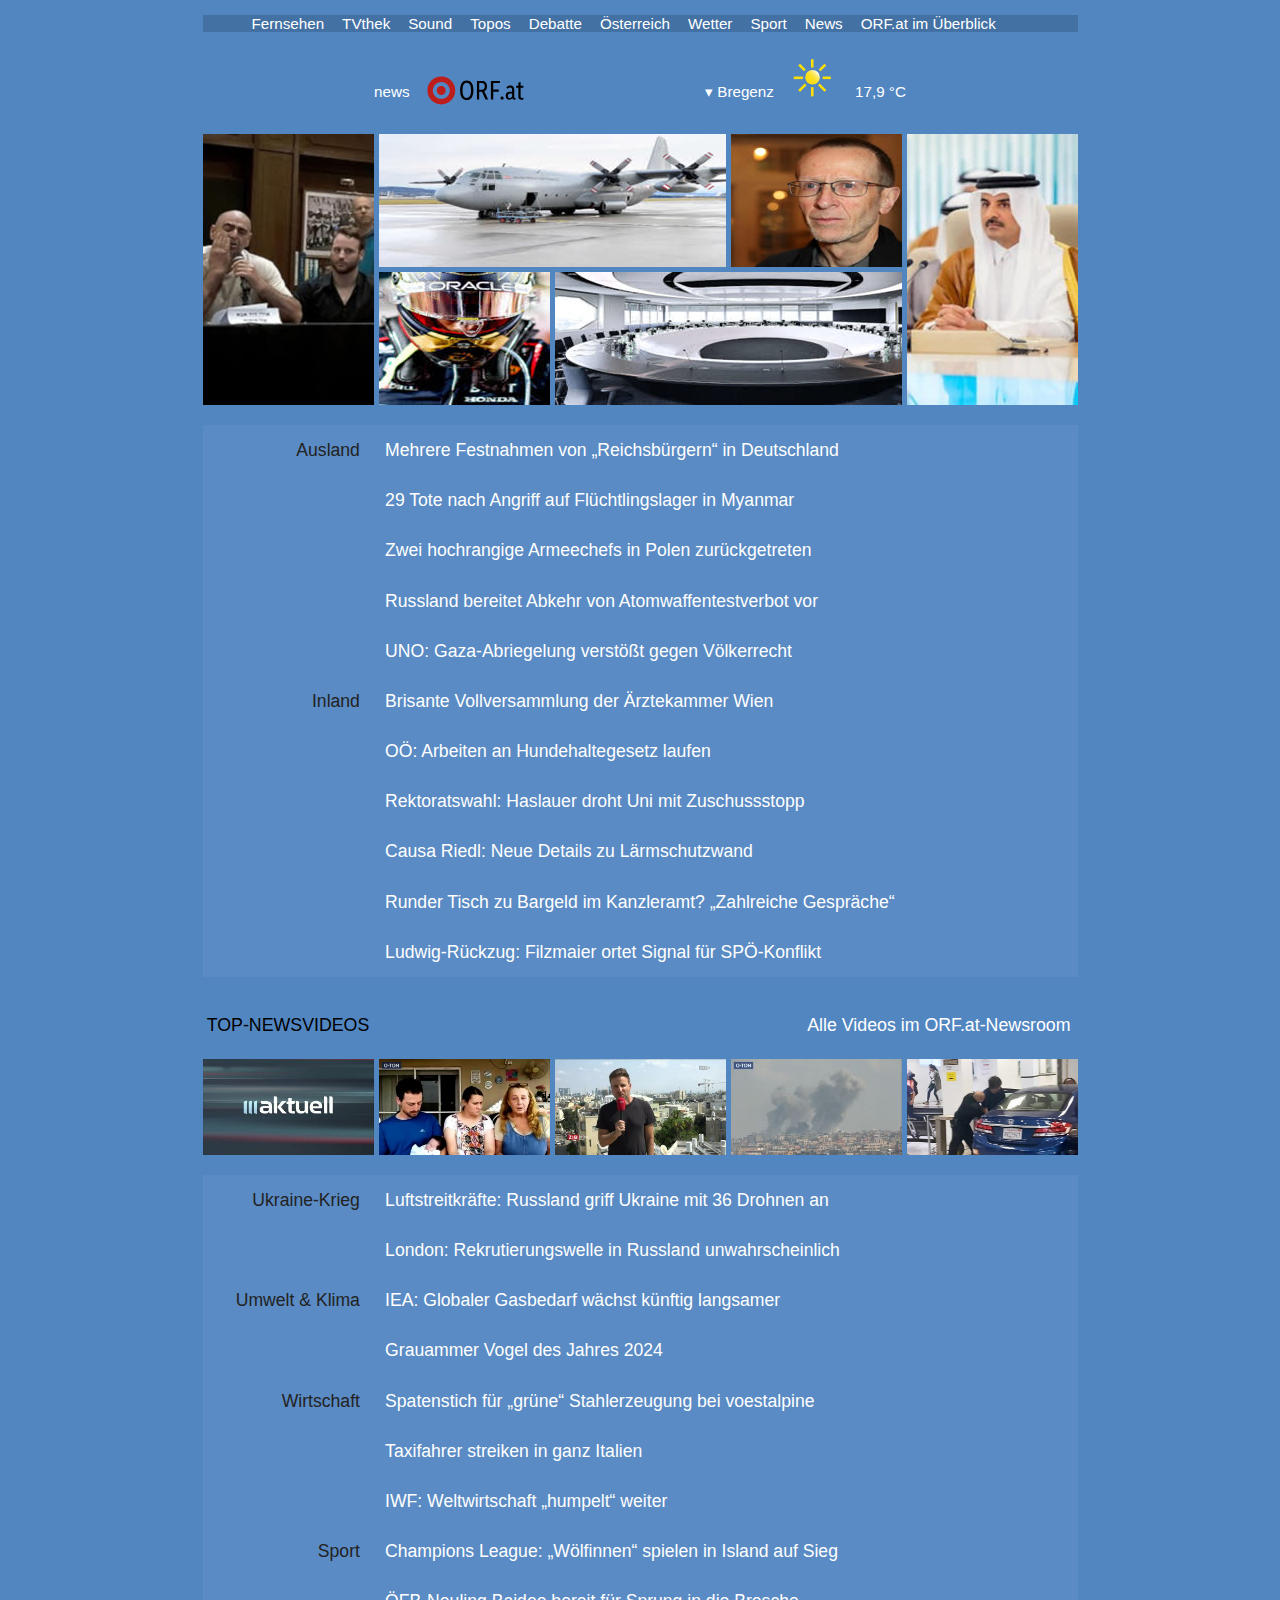
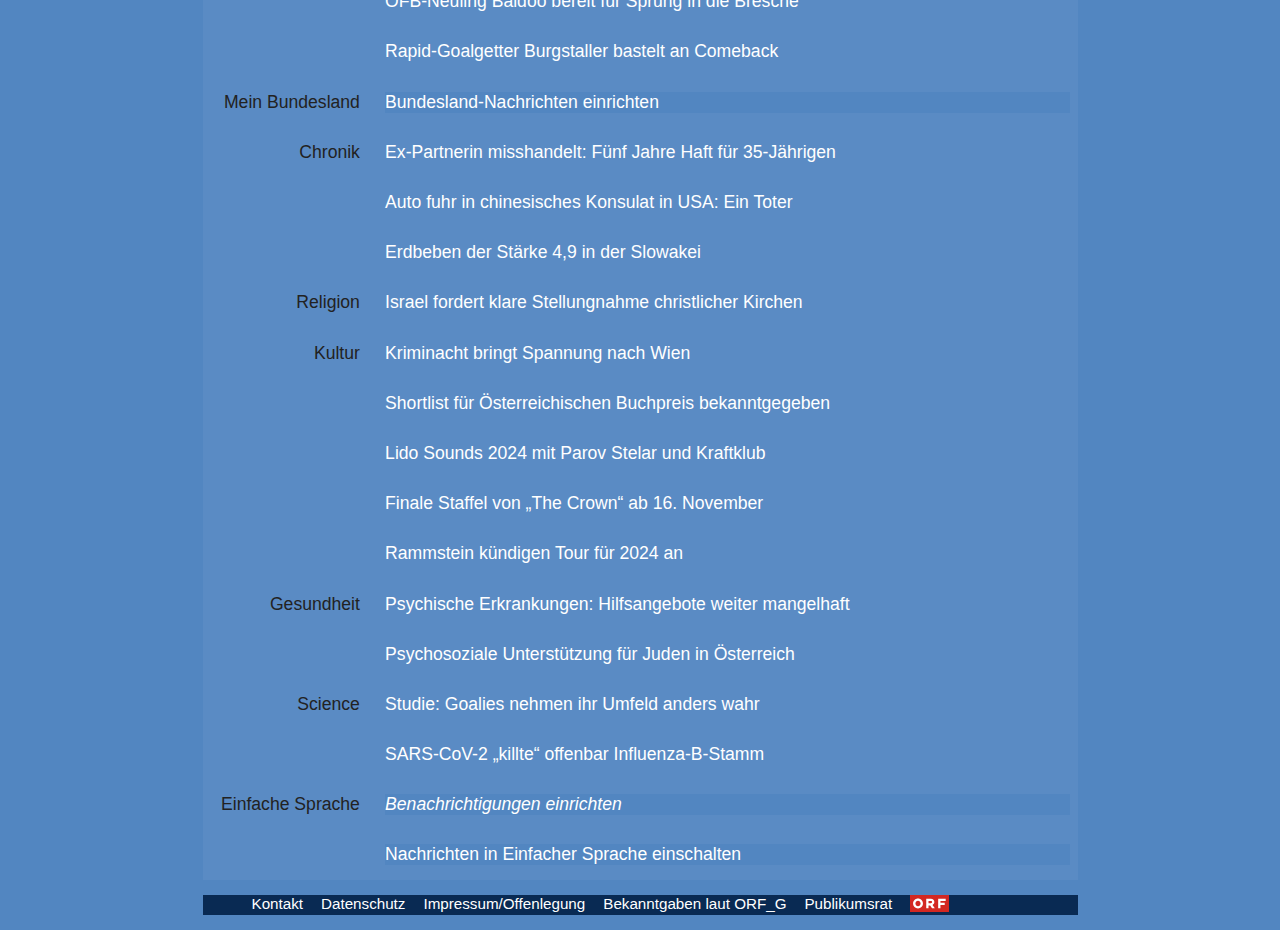
==== 2023-11__Auflösung PLF/index.html @ 11eb3272 "1. Ein-aus Klappen geht. 2. Footer ist da. 3. Paragraphen sind in verkehrter reinfolge (mit css gema" ====
<!DOCTYPE html>
<html lang="de">

<head>
    <meta charset="UTF-8">
    <meta name="viewport" content="width=device-width, initial-scale=1.0">
    <title>Document</title>
    <link rel="stylesheet" href="style.css">
    <script src="script.js" defer></script>
</head>

<body>
    <header>
        <nav>
            <ul>
                <li>Fernsehen</li>
                <li>TVthek</li>
                <li>Sound</li>
                <li>Topos</li>
                <li>Debatte</li>
                <li>Österreich</li>
                <li>Wetter</li>
                <li>Sport</li>
                <li>News</li>
                <li>ORF.at im Überblick</li>
            </ul>
        </nav>
        <span class="news-span">
            <span class="beside-svg">news</span>
            <span><img src="images/orf_at.svg" alt=""></span>
        </span>
        <span class="news-span">
            <span class="beside-svg">▾ Bregenz</span><span><img src="images/sonne.svg" alt=""></span>
            <span class="beside-svg">17,9 °C</span>
        </span>
    </header>
    <figure class="bildergrid">
        <img class="appell" src="images/appelle_hoch.jpg" alt="">
        <img class="flieger" src="images/flieger.jpg" alt="">
        <img class="gert" src="images/gert.jpg" alt="">
        <img class="scheich" src="images/scheich_hoch.jpg" alt="">
        <img class="verstappen" src="images/verstappen.jpg" alt="">
        <img class="tisch" src="images/tisch_quer.jpg" alt="">
    </figure>
    <section class="news-section"> <!-- Ausland -->
        <h2>Ausland</h2>
        <div class="news-articles">
            <article>
                <h2>UNO: Gaza-Abriegelung verstößt gegen Völkerrecht</h2>
                <p>Die Vereinten Nationen kritisieren Israels Beschluss, alle Lieferungen von
                    Nahrungsmitteln, Wasser, Strom und Benzin in den Gazastreifen einzustellen. Es
                    sei unter dem humanitären Völkerrecht verboten, Menschen das vorzuenthalten,
                    was sie zum Überleben brauchen, teilt der UNO-Hochkommissar für Menschenrechte,
                    Volker Türk, heute in Genf mit.</p>
                <p>„Belagerungen, die das Leben von Zivilisten gefährden, indem sie ihnen
                    überlebenswichtige Güter vorenthalten, ist nach dem humanitären Völkerrecht
                    verboten“, teilte Türk mit. „Bei einer Belagerung die Bewegungsfreiheit von
                    Menschen und Gütern einzuschränken kann nur durch militärische Notwendigkeit
                    gerechtfertigt werden, sonst kommt dies einer kollektiven Bestrafung gleich.“
                    Laut Türk wurden bei israelischen Luftangriffen Wohngebäude, Schulen und
                    Einrichtungen der UNO getroffen.</p>
                <p>Die Weltgesundheitsorganisation (WHO) forderte einen humanitären Korridor zur
                    Versorgung der Zivilbevölkerung im Gazastreifen. Es müsse möglich sein, die
                    Menschen mit dem Nötigsten zu versorgen, sagte ein WHO-Sprecher heute in Genf.</p>
                <p>Die WHO habe vor der jüngsten Eskalation Materiallager im Gazastreifen
                    unterhalten, aber alles sei inzwischen aufgebraucht. Die Krankenhäuser könnten
                    die hohe Zahl der Verwundeten ohne weitere Unterstützung nicht bewältigen.</p>
            </article>
            <article>
                <h2>Russland bereitet Abkehr von Atomwaffentestverbot vor</h2>
                <p>Russland werde nach Regierungsangaben nur dann wieder einen Atomtest
                    unternehmen, wenn die USA das auch täten: Das sagte der stellvertretende
                    Außenminister Sergej Rjabkow laut amtlicher russischer Nachrichtenagentur TASS
                    heute.</p>
                <p>Das Außenministerium in Moskau sei allerdings dabei, einen Gesetzesentwurf zu
                    verfassen, nach dem Russland die Ratifizierung des Vertrags zum Verbot von
                    Atomwaffentests widerrufen wird.</p>
                <p>Konkret geht es um die in Wien ansässige Organisation des Vertrags über ein
                    umfassendes Verbot von Nuklearversuchen (CTBTO). Seit gestern hat das russische
                    Parlament zehn Tage Zeit, um die Details zu klären. Präsident Wladimir Putin
                    hatte bereits öffentlich erklärt, dass Russland Atomtests wieder aufnehmen
                    könnte.</p>
                <p>Vertrag ratifiziert, aber nicht in Kraft</p>
                <p>Der Atomteststoppvertrag (CTBT) von 1996 verbietet alle Atomwaffentests für
                    militärische und zivile Zwecke weltweit. Zwar haben ihn mehr als 180 Länder
                    unterzeichnet und mehr als 160 ratifiziert, er ist aber noch nicht in Kraft
                    getreten. Es fehlen Unterschriften von acht Ländern, darunter China, die USA,
                    der Iran und Nordkorea.</p>
                <p>Die Organisation mit Sitz in Wien, die erst offiziell wird, wenn der CTBT in
                    Kraft tritt, hat trotzdem bereits ein weltweites Überwachungssystem aufgebaut,
                    mit dem Atomwaffenexplosionen registriert werden können. So wurden etwa
                    Bombentests Nordkoreas registriert. Russland unterschrieb 1996 und ratifizierte
                    im Jahr 2000.</p>
            </article>
            <article>
                <h2>Zwei hochrangige Armeechefs in Polen zurückgetreten</h2>
                <p>Zwei hochrangige Armeechefs in Polen zurückgetreten</p>
            </article>
            <article>
                <h2>29 Tote nach Angriff auf Flüchtlingslager in Myanmar</h2>
                <p>Hier ist super interessanter Text
                  </p>
                <p>Hier ist super interessanter Text.</p>
                <p>Hier ist super interessanter Text</p>
            </article>
            <article>
                <h2>Mehrere Festnahmen von „Reichsbürgern“ in Deutschland</h2>
                <p>Hier ist super interessanter Text</p>
                <p>Hier ist super interessanter Text</p>
                <p>Hier ist super interessanter Text.</p>
            </article>
        </div>
    </section>
    <section class="news-section"> <!-- Inland -->
        <h2>Inland</h2>
        <div class="news-articles">
            <article>
                <h2>Ludwig-Rückzug: Filzmaier ortet Signal für SPÖ-Konflikt</h2>
            </article>
            <article>
                <h2>Runder Tisch zu Bargeld im Kanzleramt? „Zahlreiche Gespräche“ </h2>
            </article>
            <article>
                <h2>Causa Riedl: Neue Details zu Lärmschutzwand</h2>
            </article>
            <article>
                <h2>Rektoratswahl: Haslauer droht Uni mit Zuschussstopp</h2>
            </article>
            <article>
                <h2>OÖ: Arbeiten an Hundehaltegesetz laufen</h2>
            </article>
            <article>
                <h2>Brisante Vollversammlung der Ärztekammer Wien</h2>
            </article>
        </div>
    </section>
    <figure class="top-newsvideos">
        <h3>TOP-NEWSVIDEOS</h3>
        <h3>Alle Videos im ORF.at-Newsroom</h3>
        <img src="images/aktuell.jpg" alt="">
        <img src="images/family.jpg" alt="">
        <img src="images/kupal.jpg" alt="">
        <img src="images/grenzzaun.jpg" alt="">
        <img src="images/konsulat.jpg" alt="">
    </figure>
    <section class="news-section">
        <h2>Ukraine-Krieg</h2>
        <div class="news-articles">
            <article>
                <h2>
                    London: Rekrutierungswelle in Russland unwahrscheinlich
                </h2>
            </article>
            <article>
                <h2>
                    Luftstreitkräfte: Russland griff Ukraine mit 36 Drohnen an
                </h2>
            </article>
        </div>
    </section>
    <section class="news-section">
        <h2>Umwelt & Klima</h2>
        <div class="news-articles">
            <article>
                <h2>
                    Grauammer Vogel des Jahres 2024
                </h2>
            </article>
            <article>
                <h2>
                    IEA: Globaler Gasbedarf wächst künftig langsamer
                </h2>
            </article>
        </div>
    </section>
    <section class="news-section">
        <h2>Wirtschaft</h2>
        <div class="news-articles">
            <article>
                <h2>
                    IWF: Weltwirtschaft „humpelt“ weiter
                </h2>
            </article>
            <article>
                <h2>
                    Taxifahrer streiken in ganz Italien
                </h2>
            </article>
            <article>
                <h2>
                    Spatenstich für „grüne“ Stahlerzeugung bei voestalpine
                </h2>
            </article>
        </div>
    </section>
    <section class="news-section">
        <h2>Sport</h2>
        <div class="news-articles">
            <article>
                <h2>
                    Rapid-Goalgetter Burgstaller bastelt an Comeback <br>
                </h2>
            </article>
            <article>
                <h2>
                    ÖFB-Neuling Baidoo bereit für Sprung in die Bresche <br>
                </h2>
            </article>
            <article>
                <h2>
                    Champions League: „Wölfinnen“ spielen in Island auf Sieg
                </h2>
            </article>
        </div>
    </section>
    <section class="news-section">
        <h2>Mein Bundesland</h2>
        <div class="news-articles">
            <article>
                <h2 class="einrichten">
                    Bundesland-Nachrichten einrichten
                </h2>
            </article>
        </div>
    </section>
    <section class="news-section">
        <h2>Chronik</h2>
        <div class="news-articles">
            <article>
                <h2>
                    Erdbeben der Stärke 4,9 in der Slowakei
                </h2>
            </article>
            <article>
                <h2>
                    Auto fuhr in chinesisches Konsulat in USA: Ein Toter
                </h2>
            </article>
            <article>
                <h2>
                    Ex-Partnerin misshandelt: Fünf Jahre Haft für 35-Jährigen
                </h2>
            </article>
        </div>
    </section>
    <section class="news-section">
        <h2>Religion</h2>
        <div class="news-articles">
            <article>
                <h2>
                    Israel fordert klare Stellungnahme christlicher Kirchen
                </h2>
            </article>
        </div>
    </section>
    <section class="news-section">
        <h2>Kultur</h2>
        <div class="news-articles">
            <article>
                <h2>
                    Rammstein kündigen Tour für 2024 an
                </h2>
            </article>
            <article>
                <h2>
                    Finale Staffel von „The Crown“ ab 16. November
                </h2>
            </article>
            <article>
                <h2>
                    Lido Sounds 2024 mit Parov Stelar und Kraftklub
                </h2>
            </article>
            <article>
                <h2>
                    Shortlist für Österreichischen Buchpreis bekanntgegeben
                </h2>
            </article>
            <article>
                <h2>
                    Kriminacht bringt Spannung nach Wien
                </h2>
            </article>
        </div>
    </section>
    <section class="news-section">
        <h2>Gesundheit</h2>
        <div class="news-articles">
            <article>
                <h2>
                    Psychosoziale Unterstützung für Juden in Österreich
                </h2>
            </article>
            <article>
                <h2>
                    Psychische Erkrankungen: Hilfsangebote weiter mangelhaft
                </h2>
            </article>
        </div>
    </section>
    <section class="news-section">
        <h2>Science</h2>
        <div class="news-articles">
            <article>
                <h2>
                    SARS-CoV-2 „killte“ offenbar Influenza-B-Stamm
                </h2>
            </article>
            <article>
                <h2>
                    Studie: Goalies nehmen ihr Umfeld anders wahr
                </h2>
            </article>
        </div>
    </section>
    <section class="news-section">
        <h2>
            Einfache Sprache
        </h2>
        <div class="news-articles">
            <article>
                <h2 class="einrichten">
                    Nachrichten in Einfacher Sprache einschalten
                </h2>
            </article>
            <article>
                <h2 class="einrichten italic">
                    Benachrichtigungen einrichten
                </h2>
            </article>
        </div>
    </section>


    <footer>
        <LJ>
            <ul>
                <li>Kontakt</li>
                <li>Datenschutz</li>
                <li>Impressum/Offenlegung</li>
                <li>Bekanntgaben laut ORF_G</li>
                <li>Publikumsrat</li>
                <li><img src="images/orf.svg" alt="Habe ich gemacht :c"></li>
            </ul>
        </LJ>
    </footer>
</body>

</html>

<!--
Verschleppte Israelis: Verzweifelte Appelle von Angehörigen
Nehammer: Rückholaktion aus Israel geplant
Staatspreis für Komponisten Gerd Kühr
Katars Rolle im neuen Nahost-Krieg
Verstappens rasanter Weg in den F1-Eliteclub
ORF-Aufsichtsgremien:
Bestellmodus teils verfassungswidrig
-->
<!--
ORF III Aktuell
Zeugenbericht: „Sie schossen auf die Tür“
ORF-Korrespondent Cupal berichtet aus Israel
Israel: Grenzzaun wieder unter Kontr…
USA: Auto fuhr in Konsulat – ein Toter
-->
---- 2023-11__Auflösung PLF/style.css ----
body {
    background-color: #5286c1;
    width: 875px;
    font-family: Arial, Roboto, sans-serif;
    font-size: 0.95rem;
    color: #fff;
    margin: auto;
}
h2 {
    font-size: 1.1rem;
    font-weight: normal;
}
article h2:hover {
    text-decoration: underline;
    cursor: pointer;
}
.news-section article p {
    visibility: hidden;
    /* transition: visibility 1s, position 1s; */
    position: absolute;
}
.news-section article {
    padding: 0 0.5em;
}
.news-section {
    display: grid;
    grid-template-columns: 20% auto;
    background-color: #5a8bc4;
}
.italic {
    font-style: italic;
}
.news-section > h2 {
    color: #222222;
    text-align: right;
    padding-right: 1em;
}
.news-section h2.einrichten {
    background-color: #5286c1;
}
header {
    text-align: center;
}
.header2 {
    margin-bottom: 2em;
    text-align: unset;
}
.news-span {
    margin: 0px 85px;
}
.beside-svg {
    position: relative;
    bottom: 0.9em;
    padding: 0px 7px;
}
nav ul li {
    display: inline;
    padding: 0px 9px;
}
nav ul {
    background-color: #4371a3;
    display: flex;
}
.darkback {
    background-color: #4371a3;
}
footer {
    background-color: #12375c;
}
.rubrik {
    color: #222222;
}
.top-newsvideos {
    display: grid;
    grid-template-columns: repeat(5, 171px);
    margin: 20px 0;
    gap: 5px;
}
.top-newsvideos img {
    max-width: 100%;
}
.top-newsvideos > h3 {
    font-weight: unset;
}
.top-newsvideos > h3:nth-of-type(1) {
    grid-column: 1/2;
    color: black;
    text-align: center;
}
.top-newsvideos > h3:nth-of-type(2) {
    grid-column: 2/6;
    text-align: right;
    padding-right: 7px;
}
.bildergrid {
    display: grid;
    grid-template-columns: repeat(5, 1fr);
    grid-template-rows: repeat(2, 1fr);
    grid-template-areas:
        "ape fli fli gert sch"
        "ape ver tis tis sch";
    gap: 5px;
    margin: 20px 0;
}
.appell {
    grid-area: ape;
}
.flieger {
    grid-area: fli;
}
.gert {
    grid-area: gert;
}
.scheich {
    grid-area: sch;
}
.verstappen {
    grid-area: ver;
}
.tisch {
    grid-area: tis;
}
footer {
text-align: center;
background-color: #222222;
margin: auto;
}

.news-articles     {
    display: flex;
    flex-direction: column-reverse;
}

LJ ul li {
    display: inline;
    padding: 0px 9px;
}
LJ ul {
    background-color: rgb(9, 42, 83);
    display: flex;
}
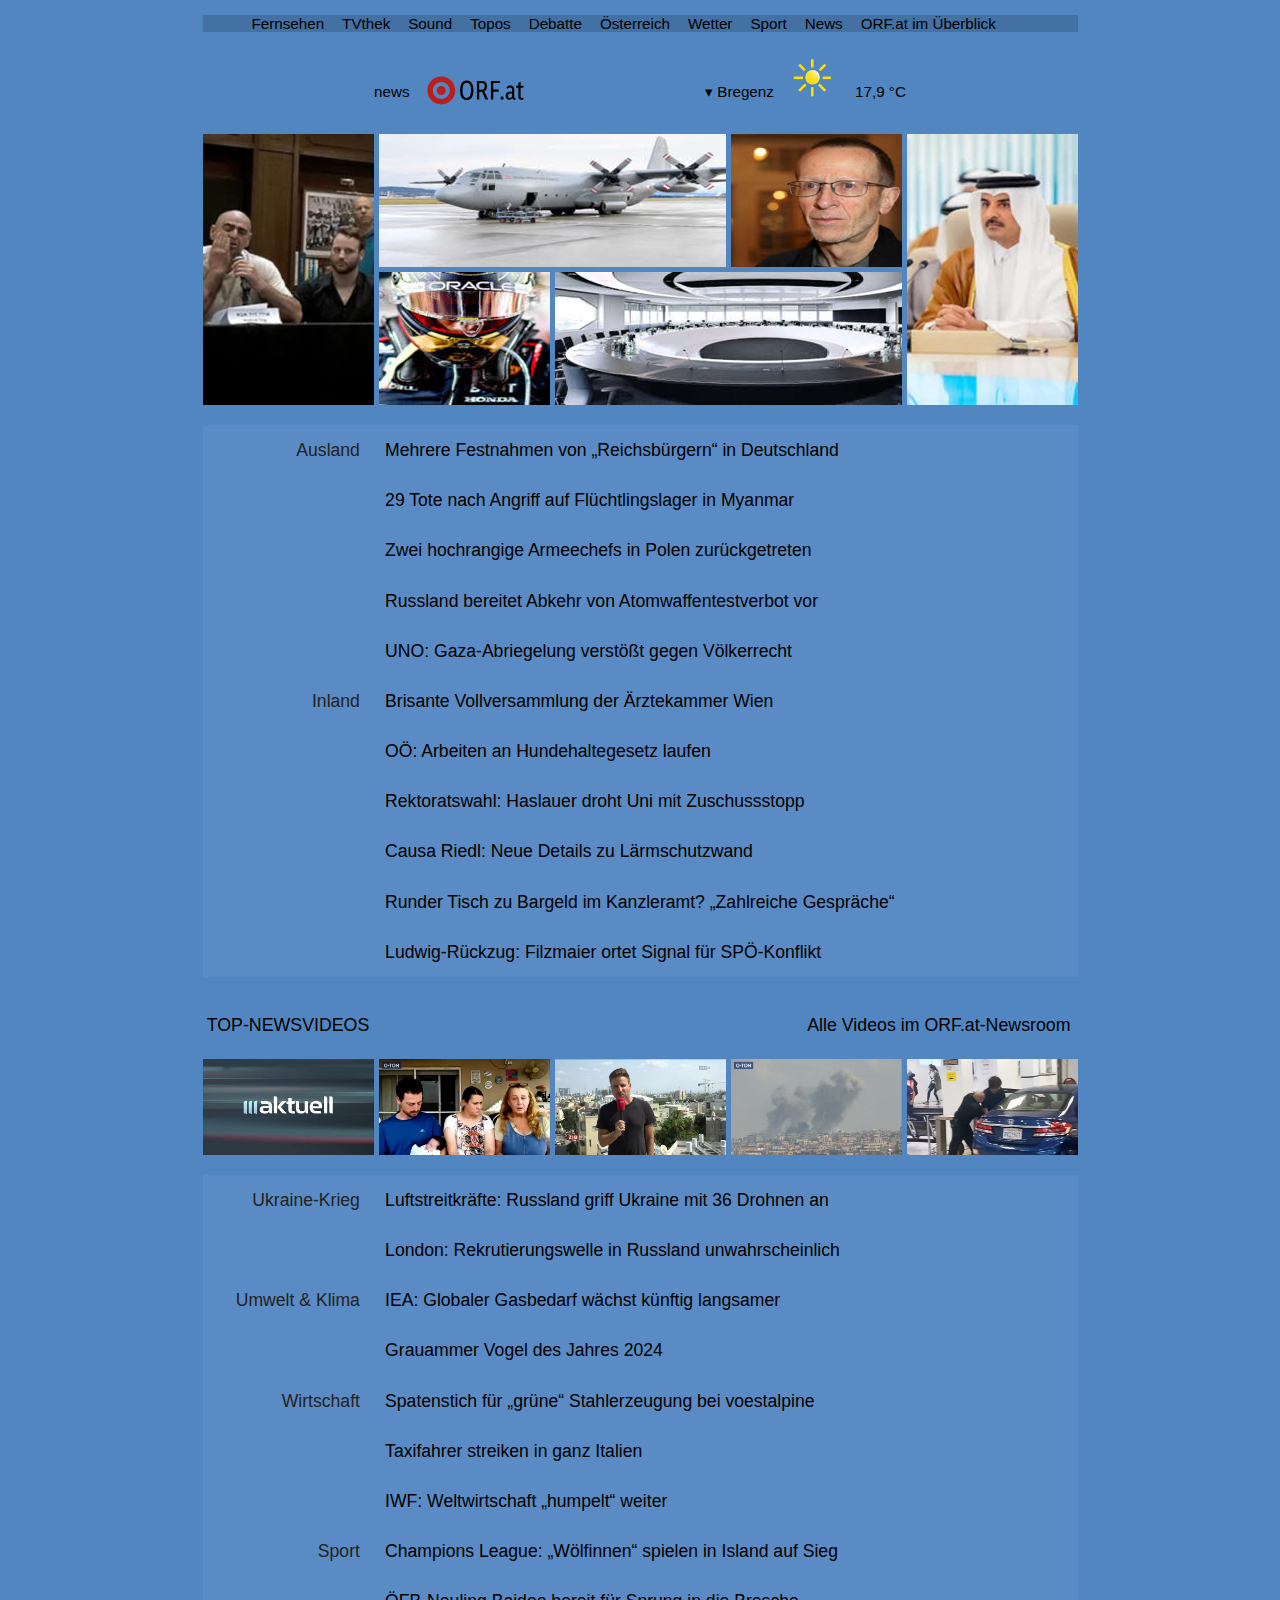
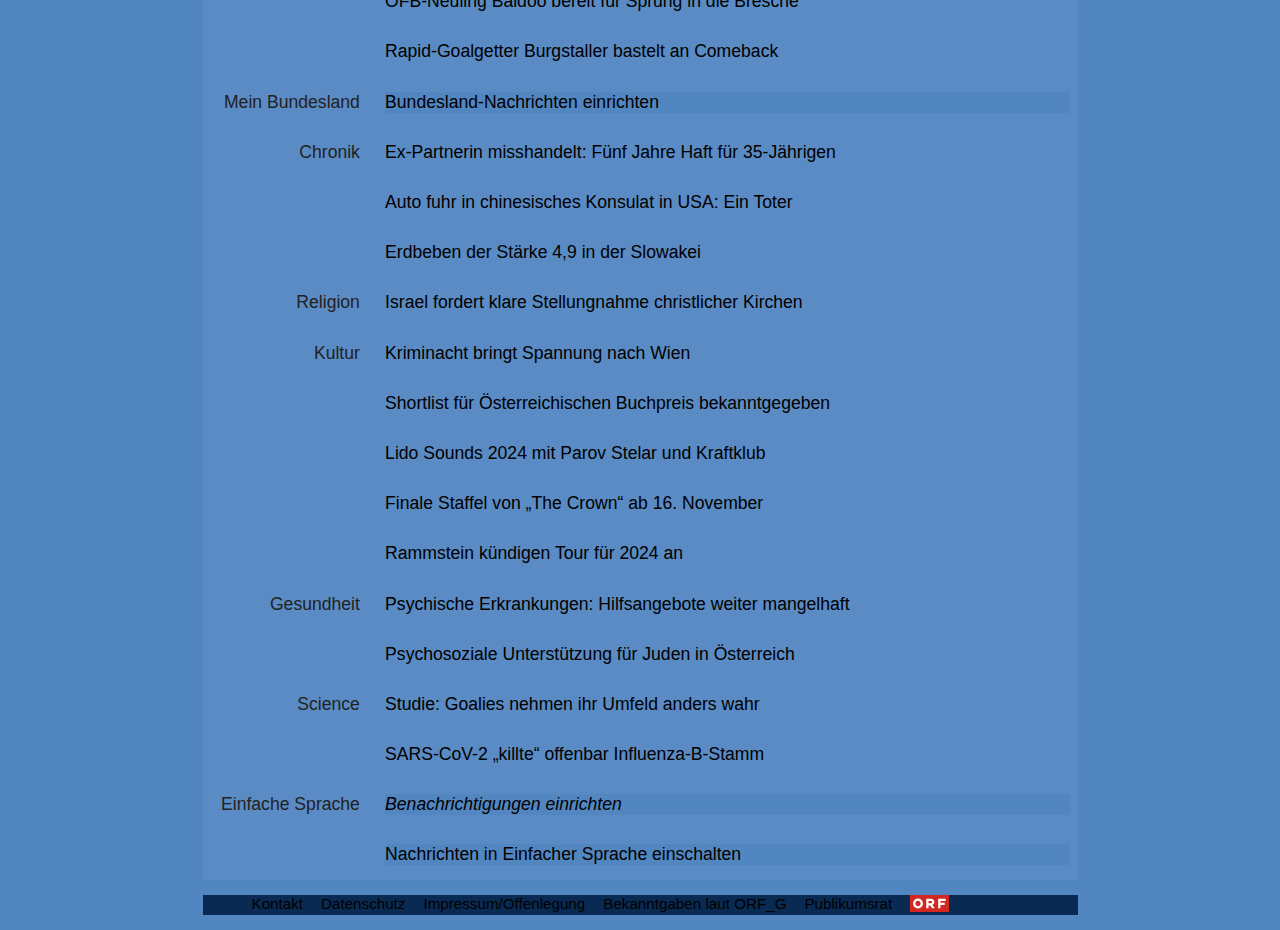
==== commit f1a5e1c6: "passt" ====
--- a/2023-11__Auflösung PLF/index.html
+++ b/2023-11__Auflösung PLF/index.html
@@ -1,351 +1,322 @@
 <!DOCTYPE html>
 <html lang="de">
+  <head>
+    <meta charset="UTF-8" />
+    <meta name="viewport" content="width=device-width, initial-scale=1.0" />
+    <title>Document</title>
+    <link rel="stylesheet" href="style.css" />
+    <script src="script.js" defer></script>
+  </head>
 
-<head>
-    <meta charset="UTF-8">
-    <meta name="viewport" content="width=device-width, initial-scale=1.0">
-    <title>Document</title>
-    <link rel="stylesheet" href="style.css">
-    <script src="script.js" defer></script>
-</head>
-
-<body>
+  <body>
     <header>
-        <nav>
-            <ul>
-                <li>Fernsehen</li>
-                <li>TVthek</li>
-                <li>Sound</li>
-                <li>Topos</li>
-                <li>Debatte</li>
-                <li>Österreich</li>
-                <li>Wetter</li>
-                <li>Sport</li>
-                <li>News</li>
-                <li>ORF.at im Überblick</li>
-            </ul>
-        </nav>
-        <span class="news-span">
-            <span class="beside-svg">news</span>
-            <span><img src="images/orf_at.svg" alt=""></span>
-        </span>
-        <span class="news-span">
-            <span class="beside-svg">▾ Bregenz</span><span><img src="images/sonne.svg" alt=""></span>
-            <span class="beside-svg">17,9 °C</span>
-        </span>
+      <nav>
+        <ul>
+          <li>Fernsehen</li>
+          <li>TVthek</li>
+          <li>Sound</li>
+          <li>Topos</li>
+          <li>Debatte</li>
+          <li>Österreich</li>
+          <li>Wetter</li>
+          <li>Sport</li>
+          <li>News</li>
+          <li>ORF.at im Überblick</li>
+        </ul>
+      </nav>
+      <span class="news-span">
+        <span class="beside-svg">news</span>
+        <span><img src="images/orf_at.svg" alt="" /></span>
+      </span>
+      <span class="news-span">
+        <span class="beside-svg">▾ Bregenz</span
+        ><span><img src="images/sonne.svg" alt="" /></span>
+        <span class="beside-svg">17,9 °C</span>
+      </span>
     </header>
     <figure class="bildergrid">
-        <img class="appell" src="images/appelle_hoch.jpg" alt="">
-        <img class="flieger" src="images/flieger.jpg" alt="">
-        <img class="gert" src="images/gert.jpg" alt="">
-        <img class="scheich" src="images/scheich_hoch.jpg" alt="">
-        <img class="verstappen" src="images/verstappen.jpg" alt="">
-        <img class="tisch" src="images/tisch_quer.jpg" alt="">
+      <img class="appell" src="images/appelle_hoch.jpg" alt="" />
+      <img class="flieger" src="images/flieger.jpg" alt="" />
+      <img class="gert" src="images/gert.jpg" alt="" />
+      <img class="scheich" src="images/scheich_hoch.jpg" alt="" />
+      <img class="verstappen" src="images/verstappen.jpg" alt="" />
+      <img class="tisch" src="images/tisch_quer.jpg" alt="" />
     </figure>
-    <section class="news-section"> <!-- Ausland -->
-        <h2>Ausland</h2>
-        <div class="news-articles">
-            <article>
-                <h2>UNO: Gaza-Abriegelung verstößt gegen Völkerrecht</h2>
-                <p>Die Vereinten Nationen kritisieren Israels Beschluss, alle Lieferungen von
-                    Nahrungsmitteln, Wasser, Strom und Benzin in den Gazastreifen einzustellen. Es
-                    sei unter dem humanitären Völkerrecht verboten, Menschen das vorzuenthalten,
-                    was sie zum Überleben brauchen, teilt der UNO-Hochkommissar für Menschenrechte,
-                    Volker Türk, heute in Genf mit.</p>
-                <p>„Belagerungen, die das Leben von Zivilisten gefährden, indem sie ihnen
-                    überlebenswichtige Güter vorenthalten, ist nach dem humanitären Völkerrecht
-                    verboten“, teilte Türk mit. „Bei einer Belagerung die Bewegungsfreiheit von
-                    Menschen und Gütern einzuschränken kann nur durch militärische Notwendigkeit
-                    gerechtfertigt werden, sonst kommt dies einer kollektiven Bestrafung gleich.“
-                    Laut Türk wurden bei israelischen Luftangriffen Wohngebäude, Schulen und
-                    Einrichtungen der UNO getroffen.</p>
-                <p>Die Weltgesundheitsorganisation (WHO) forderte einen humanitären Korridor zur
-                    Versorgung der Zivilbevölkerung im Gazastreifen. Es müsse möglich sein, die
-                    Menschen mit dem Nötigsten zu versorgen, sagte ein WHO-Sprecher heute in Genf.</p>
-                <p>Die WHO habe vor der jüngsten Eskalation Materiallager im Gazastreifen
-                    unterhalten, aber alles sei inzwischen aufgebraucht. Die Krankenhäuser könnten
-                    die hohe Zahl der Verwundeten ohne weitere Unterstützung nicht bewältigen.</p>
-            </article>
-            <article>
-                <h2>Russland bereitet Abkehr von Atomwaffentestverbot vor</h2>
-                <p>Russland werde nach Regierungsangaben nur dann wieder einen Atomtest
-                    unternehmen, wenn die USA das auch täten: Das sagte der stellvertretende
-                    Außenminister Sergej Rjabkow laut amtlicher russischer Nachrichtenagentur TASS
-                    heute.</p>
-                <p>Das Außenministerium in Moskau sei allerdings dabei, einen Gesetzesentwurf zu
-                    verfassen, nach dem Russland die Ratifizierung des Vertrags zum Verbot von
-                    Atomwaffentests widerrufen wird.</p>
-                <p>Konkret geht es um die in Wien ansässige Organisation des Vertrags über ein
-                    umfassendes Verbot von Nuklearversuchen (CTBTO). Seit gestern hat das russische
-                    Parlament zehn Tage Zeit, um die Details zu klären. Präsident Wladimir Putin
-                    hatte bereits öffentlich erklärt, dass Russland Atomtests wieder aufnehmen
-                    könnte.</p>
-                <p>Vertrag ratifiziert, aber nicht in Kraft</p>
-                <p>Der Atomteststoppvertrag (CTBT) von 1996 verbietet alle Atomwaffentests für
-                    militärische und zivile Zwecke weltweit. Zwar haben ihn mehr als 180 Länder
-                    unterzeichnet und mehr als 160 ratifiziert, er ist aber noch nicht in Kraft
-                    getreten. Es fehlen Unterschriften von acht Ländern, darunter China, die USA,
-                    der Iran und Nordkorea.</p>
-                <p>Die Organisation mit Sitz in Wien, die erst offiziell wird, wenn der CTBT in
-                    Kraft tritt, hat trotzdem bereits ein weltweites Überwachungssystem aufgebaut,
-                    mit dem Atomwaffenexplosionen registriert werden können. So wurden etwa
-                    Bombentests Nordkoreas registriert. Russland unterschrieb 1996 und ratifizierte
-                    im Jahr 2000.</p>
-            </article>
-            <article>
-                <h2>Zwei hochrangige Armeechefs in Polen zurückgetreten</h2>
-                <p>Zwei hochrangige Armeechefs in Polen zurückgetreten</p>
-            </article>
-            <article>
-                <h2>29 Tote nach Angriff auf Flüchtlingslager in Myanmar</h2>
-                <p>Hier ist super interessanter Text
-                  </p>
-                <p>Hier ist super interessanter Text.</p>
-                <p>Hier ist super interessanter Text</p>
-            </article>
-            <article>
-                <h2>Mehrere Festnahmen von „Reichsbürgern“ in Deutschland</h2>
-                <p>Hier ist super interessanter Text</p>
-                <p>Hier ist super interessanter Text</p>
-                <p>Hier ist super interessanter Text.</p>
-            </article>
-        </div>
-    </section>
-    <section class="news-section"> <!-- Inland -->
-        <h2>Inland</h2>
-        <div class="news-articles">
-            <article>
-                <h2>Ludwig-Rückzug: Filzmaier ortet Signal für SPÖ-Konflikt</h2>
-            </article>
-            <article>
-                <h2>Runder Tisch zu Bargeld im Kanzleramt? „Zahlreiche Gespräche“ </h2>
-            </article>
-            <article>
-                <h2>Causa Riedl: Neue Details zu Lärmschutzwand</h2>
-            </article>
-            <article>
-                <h2>Rektoratswahl: Haslauer droht Uni mit Zuschussstopp</h2>
-            </article>
-            <article>
-                <h2>OÖ: Arbeiten an Hundehaltegesetz laufen</h2>
-            </article>
-            <article>
-                <h2>Brisante Vollversammlung der Ärztekammer Wien</h2>
-            </article>
-        </div>
+    <section class="news-section">
+      <!-- Ausland -->
+      <h2>Ausland</h2>
+      <div class="news-articles">
+        <article>
+          <h2>UNO: Gaza-Abriegelung verstößt gegen Völkerrecht</h2>
+          <p>
+            Die Vereinten Nationen kritisieren Israels Beschluss, alle
+            Lieferungen von Nahrungsmitteln, Wasser, Strom und Benzin in den
+            Gazastreifen einzustellen. Es sei unter dem humanitären Völkerrecht
+            verboten, Menschen das vorzuenthalten, was sie zum Überleben
+            brauchen, teilt der UNO-Hochkommissar für Menschenrechte, Volker
+            Türk, heute in Genf mit.
+          </p>
+          <p>
+            „Belagerungen, die das Leben von Zivilisten gefährden, indem sie
+            ihnen überlebenswichtige Güter vorenthalten, ist nach dem
+            humanitären Völkerrecht verboten“, teilte Türk mit. „Bei einer
+            Belagerung die Bewegungsfreiheit von Menschen und Gütern
+            einzuschränken kann nur durch militärische Notwendigkeit
+            gerechtfertigt werden, sonst kommt dies einer kollektiven Bestrafung
+            gleich.“ Laut Türk wurden bei israelischen Luftangriffen
+            Wohngebäude, Schulen und Einrichtungen der UNO getroffen.
+          </p>
+          <p>
+            Die Weltgesundheitsorganisation (WHO) forderte einen humanitären
+            Korridor zur Versorgung der Zivilbevölkerung im Gazastreifen. Es
+            müsse möglich sein, die Menschen mit dem Nötigsten zu versorgen,
+            sagte ein WHO-Sprecher heute in Genf.
+          </p>
+          <p>
+            Die WHO habe vor der jüngsten Eskalation Materiallager im
+            Gazastreifen unterhalten, aber alles sei inzwischen aufgebraucht.
+            Die Krankenhäuser könnten die hohe Zahl der Verwundeten ohne weitere
+            Unterstützung nicht bewältigen.
+          </p>
+        </article>
+        <article>
+          <h2>Russland bereitet Abkehr von Atomwaffentestverbot vor</h2>
+          <p>
+            Russland werde nach Regierungsangaben nur dann wieder einen Atomtest
+            unternehmen, wenn die USA das auch täten: Das sagte der
+            stellvertretende Außenminister Sergej Rjabkow laut amtlicher
+            russischer Nachrichtenagentur TASS heute.
+          </p>
+          <p>
+            Das Außenministerium in Moskau sei allerdings dabei, einen
+            Gesetzesentwurf zu verfassen, nach dem Russland die Ratifizierung
+            des Vertrags zum Verbot von Atomwaffentests widerrufen wird.
+          </p>
+          <p>
+            Konkret geht es um die in Wien ansässige Organisation des Vertrags
+            über ein umfassendes Verbot von Nuklearversuchen (CTBTO). Seit
+            gestern hat das russische Parlament zehn Tage Zeit, um die Details
+            zu klären. Präsident Wladimir Putin hatte bereits öffentlich
+            erklärt, dass Russland Atomtests wieder aufnehmen könnte.
+          </p>
+          <p>Vertrag ratifiziert, aber nicht in Kraft</p>
+          <p>
+            Der Atomteststoppvertrag (CTBT) von 1996 verbietet alle
+            Atomwaffentests für militärische und zivile Zwecke weltweit. Zwar
+            haben ihn mehr als 180 Länder unterzeichnet und mehr als 160
+            ratifiziert, er ist aber noch nicht in Kraft getreten. Es fehlen
+            Unterschriften von acht Ländern, darunter China, die USA, der Iran
+            und Nordkorea.
+          </p>
+          <p>
+            Die Organisation mit Sitz in Wien, die erst offiziell wird, wenn der
+            CTBT in Kraft tritt, hat trotzdem bereits ein weltweites
+            Überwachungssystem aufgebaut, mit dem Atomwaffenexplosionen
+            registriert werden können. So wurden etwa Bombentests Nordkoreas
+            registriert. Russland unterschrieb 1996 und ratifizierte im Jahr
+            2000.
+          </p>
+        </article>
+        <article>
+          <h2>Zwei hochrangige Armeechefs in Polen zurückgetreten</h2>
+          <p>Zwei hochrangige Armeechefs in Polen zurückgetreten</p>
+        </article>
+        <article>
+          <h2>29 Tote nach Angriff auf Flüchtlingslager in Myanmar</h2>
+          <p>Hier ist super interessanter Text</p>
+          <p>Hier ist super interessanter Text.</p>
+          <p>Hier ist super interessanter Text</p>
+        </article>
+        <article>
+          <h2>Mehrere Festnahmen von „Reichsbürgern“ in Deutschland</h2>
+          <p>Hier ist super interessanter Text</p>
+          <p>Hier ist super interessanter Text</p>
+          <p>Hier ist super interessanter Text.</p>
+        </article>
+      </div>
+    </section>
+    <section class="news-section">
+      <!-- Inland -->
+      <h2>Inland</h2>
+      <div class="news-articles">
+        <article>
+          <h2>Ludwig-Rückzug: Filzmaier ortet Signal für SPÖ-Konflikt</h2>
+        </article>
+        <article>
+          <h2>Runder Tisch zu Bargeld im Kanzleramt? „Zahlreiche Gespräche“</h2>
+        </article>
+        <article>
+          <h2>Causa Riedl: Neue Details zu Lärmschutzwand</h2>
+        </article>
+        <article>
+          <h2>Rektoratswahl: Haslauer droht Uni mit Zuschussstopp</h2>
+        </article>
+        <article>
+          <h2>OÖ: Arbeiten an Hundehaltegesetz laufen</h2>
+        </article>
+        <article>
+          <h2>Brisante Vollversammlung der Ärztekammer Wien</h2>
+        </article>
+      </div>
     </section>
     <figure class="top-newsvideos">
-        <h3>TOP-NEWSVIDEOS</h3>
-        <h3>Alle Videos im ORF.at-Newsroom</h3>
-        <img src="images/aktuell.jpg" alt="">
-        <img src="images/family.jpg" alt="">
-        <img src="images/kupal.jpg" alt="">
-        <img src="images/grenzzaun.jpg" alt="">
-        <img src="images/konsulat.jpg" alt="">
+      <h3>TOP-NEWSVIDEOS</h3>
+      <h3>Alle Videos im ORF.at-Newsroom</h3>
+      <img src="images/aktuell.jpg" alt="" />
+      <img src="images/family.jpg" alt="" />
+      <img src="images/kupal.jpg" alt="" />
+      <img src="images/grenzzaun.jpg" alt="" />
+      <img src="images/konsulat.jpg" alt="" />
     </figure>
     <section class="news-section">
-        <h2>Ukraine-Krieg</h2>
-        <div class="news-articles">
-            <article>
-                <h2>
-                    London: Rekrutierungswelle in Russland unwahrscheinlich
-                </h2>
-            </article>
-            <article>
-                <h2>
-                    Luftstreitkräfte: Russland griff Ukraine mit 36 Drohnen an
-                </h2>
-            </article>
-        </div>
-    </section>
-    <section class="news-section">
-        <h2>Umwelt & Klima</h2>
-        <div class="news-articles">
-            <article>
-                <h2>
-                    Grauammer Vogel des Jahres 2024
-                </h2>
-            </article>
-            <article>
-                <h2>
-                    IEA: Globaler Gasbedarf wächst künftig langsamer
-                </h2>
-            </article>
-        </div>
-    </section>
-    <section class="news-section">
-        <h2>Wirtschaft</h2>
-        <div class="news-articles">
-            <article>
-                <h2>
-                    IWF: Weltwirtschaft „humpelt“ weiter
-                </h2>
-            </article>
-            <article>
-                <h2>
-                    Taxifahrer streiken in ganz Italien
-                </h2>
-            </article>
-            <article>
-                <h2>
-                    Spatenstich für „grüne“ Stahlerzeugung bei voestalpine
-                </h2>
-            </article>
-        </div>
-    </section>
-    <section class="news-section">
-        <h2>Sport</h2>
-        <div class="news-articles">
-            <article>
-                <h2>
-                    Rapid-Goalgetter Burgstaller bastelt an Comeback <br>
-                </h2>
-            </article>
-            <article>
-                <h2>
-                    ÖFB-Neuling Baidoo bereit für Sprung in die Bresche <br>
-                </h2>
-            </article>
-            <article>
-                <h2>
-                    Champions League: „Wölfinnen“ spielen in Island auf Sieg
-                </h2>
-            </article>
-        </div>
-    </section>
-    <section class="news-section">
-        <h2>Mein Bundesland</h2>
-        <div class="news-articles">
-            <article>
-                <h2 class="einrichten">
-                    Bundesland-Nachrichten einrichten
-                </h2>
-            </article>
-        </div>
-    </section>
-    <section class="news-section">
-        <h2>Chronik</h2>
-        <div class="news-articles">
-            <article>
-                <h2>
-                    Erdbeben der Stärke 4,9 in der Slowakei
-                </h2>
-            </article>
-            <article>
-                <h2>
-                    Auto fuhr in chinesisches Konsulat in USA: Ein Toter
-                </h2>
-            </article>
-            <article>
-                <h2>
-                    Ex-Partnerin misshandelt: Fünf Jahre Haft für 35-Jährigen
-                </h2>
-            </article>
-        </div>
-    </section>
-    <section class="news-section">
-        <h2>Religion</h2>
-        <div class="news-articles">
-            <article>
-                <h2>
-                    Israel fordert klare Stellungnahme christlicher Kirchen
-                </h2>
-            </article>
-        </div>
-    </section>
-    <section class="news-section">
-        <h2>Kultur</h2>
-        <div class="news-articles">
-            <article>
-                <h2>
-                    Rammstein kündigen Tour für 2024 an
-                </h2>
-            </article>
-            <article>
-                <h2>
-                    Finale Staffel von „The Crown“ ab 16. November
-                </h2>
-            </article>
-            <article>
-                <h2>
-                    Lido Sounds 2024 mit Parov Stelar und Kraftklub
-                </h2>
-            </article>
-            <article>
-                <h2>
-                    Shortlist für Österreichischen Buchpreis bekanntgegeben
-                </h2>
-            </article>
-            <article>
-                <h2>
-                    Kriminacht bringt Spannung nach Wien
-                </h2>
-            </article>
-        </div>
-    </section>
-    <section class="news-section">
-        <h2>Gesundheit</h2>
-        <div class="news-articles">
-            <article>
-                <h2>
-                    Psychosoziale Unterstützung für Juden in Österreich
-                </h2>
-            </article>
-            <article>
-                <h2>
-                    Psychische Erkrankungen: Hilfsangebote weiter mangelhaft
-                </h2>
-            </article>
-        </div>
-    </section>
-    <section class="news-section">
-        <h2>Science</h2>
-        <div class="news-articles">
-            <article>
-                <h2>
-                    SARS-CoV-2 „killte“ offenbar Influenza-B-Stamm
-                </h2>
-            </article>
-            <article>
-                <h2>
-                    Studie: Goalies nehmen ihr Umfeld anders wahr
-                </h2>
-            </article>
-        </div>
-    </section>
-    <section class="news-section">
-        <h2>
-            Einfache Sprache
-        </h2>
-        <div class="news-articles">
-            <article>
-                <h2 class="einrichten">
-                    Nachrichten in Einfacher Sprache einschalten
-                </h2>
-            </article>
-            <article>
-                <h2 class="einrichten italic">
-                    Benachrichtigungen einrichten
-                </h2>
-            </article>
-        </div>
-    </section>
-
+      <h2>Ukraine-Krieg</h2>
+      <div class="news-articles">
+        <article>
+          <h2>London: Rekrutierungswelle in Russland unwahrscheinlich</h2>
+        </article>
+        <article>
+          <h2>Luftstreitkräfte: Russland griff Ukraine mit 36 Drohnen an</h2>
+        </article>
+      </div>
+    </section>
+    <section class="news-section">
+      <h2>Umwelt & Klima</h2>
+      <div class="news-articles">
+        <article>
+          <h2>Grauammer Vogel des Jahres 2024</h2>
+        </article>
+        <article>
+          <h2>IEA: Globaler Gasbedarf wächst künftig langsamer</h2>
+        </article>
+      </div>
+    </section>
+    <section class="news-section">
+      <h2>Wirtschaft</h2>
+      <div class="news-articles">
+        <article>
+          <h2>IWF: Weltwirtschaft „humpelt“ weiter</h2>
+        </article>
+        <article>
+          <h2>Taxifahrer streiken in ganz Italien</h2>
+        </article>
+        <article>
+          <h2>Spatenstich für „grüne“ Stahlerzeugung bei voestalpine</h2>
+        </article>
+      </div>
+    </section>
+    <section class="news-section">
+      <h2>Sport</h2>
+      <div class="news-articles">
+        <article>
+          <h2>Rapid-Goalgetter Burgstaller bastelt an Comeback <br /></h2>
+        </article>
+        <article>
+          <h2>ÖFB-Neuling Baidoo bereit für Sprung in die Bresche <br /></h2>
+        </article>
+        <article>
+          <h2>Champions League: „Wölfinnen“ spielen in Island auf Sieg</h2>
+        </article>
+      </div>
+    </section>
+    <section class="news-section">
+      <h2>Mein Bundesland</h2>
+      <div class="news-articles">
+        <article>
+          <h2 class="einrichten">Bundesland-Nachrichten einrichten</h2>
+        </article>
+      </div>
+    </section>
+    <section class="news-section">
+      <h2>Chronik</h2>
+      <div class="news-articles">
+        <article>
+          <h2>Erdbeben der Stärke 4,9 in der Slowakei</h2>
+        </article>
+        <article>
+          <h2>Auto fuhr in chinesisches Konsulat in USA: Ein Toter</h2>
+        </article>
+        <article>
+          <h2>Ex-Partnerin misshandelt: Fünf Jahre Haft für 35-Jährigen</h2>
+        </article>
+      </div>
+    </section>
+    <section class="news-section">
+      <h2>Religion</h2>
+      <div class="news-articles">
+        <article>
+          <h2>Israel fordert klare Stellungnahme christlicher Kirchen</h2>
+        </article>
+      </div>
+    </section>
+    <section class="news-section">
+      <h2>Kultur</h2>
+      <div class="news-articles">
+        <article>
+          <h2>Rammstein kündigen Tour für 2024 an</h2>
+        </article>
+        <article>
+          <h2>Finale Staffel von „The Crown“ ab 16. November</h2>
+        </article>
+        <article>
+          <h2>Lido Sounds 2024 mit Parov Stelar und Kraftklub</h2>
+        </article>
+        <article>
+          <h2>Shortlist für Österreichischen Buchpreis bekanntgegeben</h2>
+        </article>
+        <article>
+          <h2>Kriminacht bringt Spannung nach Wien</h2>
+        </article>
+      </div>
+    </section>
+    <section class="news-section">
+      <h2>Gesundheit</h2>
+      <div class="news-articles">
+        <article>
+          <h2>Psychosoziale Unterstützung für Juden in Österreich</h2>
+        </article>
+        <article>
+          <h2>Psychische Erkrankungen: Hilfsangebote weiter mangelhaft</h2>
+        </article>
+      </div>
+    </section>
+    <section class="news-section">
+      <h2>Science</h2>
+      <div class="news-articles">
+        <article>
+          <h2>SARS-CoV-2 „killte“ offenbar Influenza-B-Stamm</h2>
+        </article>
+        <article>
+          <h2>Studie: Goalies nehmen ihr Umfeld anders wahr</h2>
+        </article>
+      </div>
+    </section>
+    <section class="news-section">
+      <h2>Einfache Sprache</h2>
+      <div class="news-articles">
+        <article>
+          <h2 class="einrichten">
+            Nachrichten in Einfacher Sprache einschalten
+          </h2>
+        </article>
+        <article>
+          <h2 class="einrichten italic">Benachrichtigungen einrichten</h2>
+        </article>
+      </div>
+    </section>
 
     <footer>
-        <LJ>
-            <ul>
-                <li>Kontakt</li>
-                <li>Datenschutz</li>
-                <li>Impressum/Offenlegung</li>
-                <li>Bekanntgaben laut ORF_G</li>
-                <li>Publikumsrat</li>
-                <li><img src="images/orf.svg" alt="Habe ich gemacht :c"></li>
-            </ul>
-        </LJ>
+      <LJ>
+        <ul>
+          <li>Kontakt</li>
+          <li>Datenschutz</li>
+          <li>Impressum/Offenlegung</li>
+          <li>Bekanntgaben laut ORF_G</li>
+          <li>Publikumsrat</li>
+          <li><img src="images/orf.svg" alt="Habe ich gemacht :c" /></li>
+        </ul>
+      </LJ>
     </footer>
-</body>
-
+  </body>
 </html>
 
 <!--
@@ -363,4 +334,4 @@
 ORF-Korrespondent Cupal berichtet aus Israel
 Israel: Grenzzaun wieder unter Kontr…
 USA: Auto fuhr in Konsulat – ein Toter
--->+-->
--- a/2023-11__Auflösung PLF/style.css
+++ b/2023-11__Auflösung PLF/style.css
@@ -1,141 +1,141 @@
 body {
-    background-color: #5286c1;
-    width: 875px;
-    font-family: Arial, Roboto, sans-serif;
-    font-size: 0.95rem;
-    color: #fff;
-    margin: auto;
+  background-color: #5286c1;
+  width: 875px;
+  font-family: Arial, Roboto, sans-serif;
+  font-size: 0.95rem;
+  color: rgb(255, 255, 255)33), 140, 143);
+  margin: auto;
 }
 h2 {
-    font-size: 1.1rem;
-    font-weight: normal;
+  font-size: 1.1rem;
+  font-weight: normal;
 }
 article h2:hover {
-    text-decoration: underline;
-    cursor: pointer;
+  text-decoration: underline;
+  cursor: pointer;
 }
 .news-section article p {
-    visibility: hidden;
-    /* transition: visibility 1s, position 1s; */
-    position: absolute;
+  visibility: hidden;
+  /* transition: visibility 1s, position 1s; */
+  position: absolute;
 }
 .news-section article {
-    padding: 0 0.5em;
+  padding: 0 0.5em;
 }
 .news-section {
-    display: grid;
-    grid-template-columns: 20% auto;
-    background-color: #5a8bc4;
+  display: grid;
+  grid-template-columns: 20% auto;
+  background-color: #5a8bc4;
 }
 .italic {
-    font-style: italic;
+  font-style: italic;
 }
 .news-section > h2 {
-    color: #222222;
-    text-align: right;
-    padding-right: 1em;
+  color: #222222;
+  text-align: right;
+  padding-right: 1em;
 }
 .news-section h2.einrichten {
-    background-color: #5286c1;
+  background-color: #5286c1;
 }
 header {
-    text-align: center;
+  text-align: center;
 }
 .header2 {
-    margin-bottom: 2em;
-    text-align: unset;
+  margin-bottom: 2em;
+  text-align: unset;
 }
 .news-span {
-    margin: 0px 85px;
+  margin: 0px 85px;
 }
 .beside-svg {
-    position: relative;
-    bottom: 0.9em;
-    padding: 0px 7px;
+  position: relative;
+  bottom: 0.9em;
+  padding: 0px 7px;
 }
 nav ul li {
-    display: inline;
-    padding: 0px 9px;
+  display: inline;
+  padding: 0px 9px;
 }
 nav ul {
-    background-color: #4371a3;
-    display: flex;
+  background-color: #4371a3;
+  display: flex;
 }
 .darkback {
-    background-color: #4371a3;
+  background-color: #4371a3;
 }
 footer {
-    background-color: #12375c;
+  background-color: #12375c;
 }
 .rubrik {
-    color: #222222;
+  color: #222222;
 }
 .top-newsvideos {
-    display: grid;
-    grid-template-columns: repeat(5, 171px);
-    margin: 20px 0;
-    gap: 5px;
+  display: grid;
+  grid-template-columns: repeat(5, 171px);
+  margin: 20px 0;
+  gap: 5px;
 }
 .top-newsvideos img {
-    max-width: 100%;
+  max-width: 100%;
 }
 .top-newsvideos > h3 {
-    font-weight: unset;
+  font-weight: unset;
 }
 .top-newsvideos > h3:nth-of-type(1) {
-    grid-column: 1/2;
-    color: black;
-    text-align: center;
+  grid-column: 1/2;
+  color: black;
+  text-align: center;
 }
 .top-newsvideos > h3:nth-of-type(2) {
-    grid-column: 2/6;
-    text-align: right;
-    padding-right: 7px;
+  grid-column: 2/6;
+  text-align: right;
+  padding-right: 7px;
 }
 .bildergrid {
-    display: grid;
-    grid-template-columns: repeat(5, 1fr);
-    grid-template-rows: repeat(2, 1fr);
-    grid-template-areas:
-        "ape fli fli gert sch"
-        "ape ver tis tis sch";
-    gap: 5px;
-    margin: 20px 0;
+  display: grid;
+  grid-template-columns: repeat(5, 1fr);
+  grid-template-rows: repeat(2, 1fr);
+  grid-template-areas:
+    "ape fli fli gert sch"
+    "ape ver tis tis sch";
+  gap: 5px;
+  margin: 20px 0;
 }
 .appell {
-    grid-area: ape;
+  grid-area: ape;
 }
 .flieger {
-    grid-area: fli;
+  grid-area: fli;
 }
 .gert {
-    grid-area: gert;
+  grid-area: gert;
 }
 .scheich {
-    grid-area: sch;
+  grid-area: sch;
 }
 .verstappen {
-    grid-area: ver;
+  grid-area: ver;
 }
 .tisch {
-    grid-area: tis;
+  grid-area: tis;
 }
 footer {
-text-align: center;
-background-color: #222222;
-margin: auto;
+  text-align: center;
+  background-color: #222222;
+  margin: auto;
 }
 
-.news-articles     {
-    display: flex;
-    flex-direction: column-reverse;
+.news-articles {
+  display: flex;
+  flex-direction: column-reverse;
 }
 
 LJ ul li {
-    display: inline;
-    padding: 0px 9px;
+  display: inline;
+  padding: 0px 9px;
 }
 LJ ul {
-    background-color: rgb(9, 42, 83);
-    display: flex;
-}+  background-color: rgb(9, 42, 83);
+  display: flex;
+}
